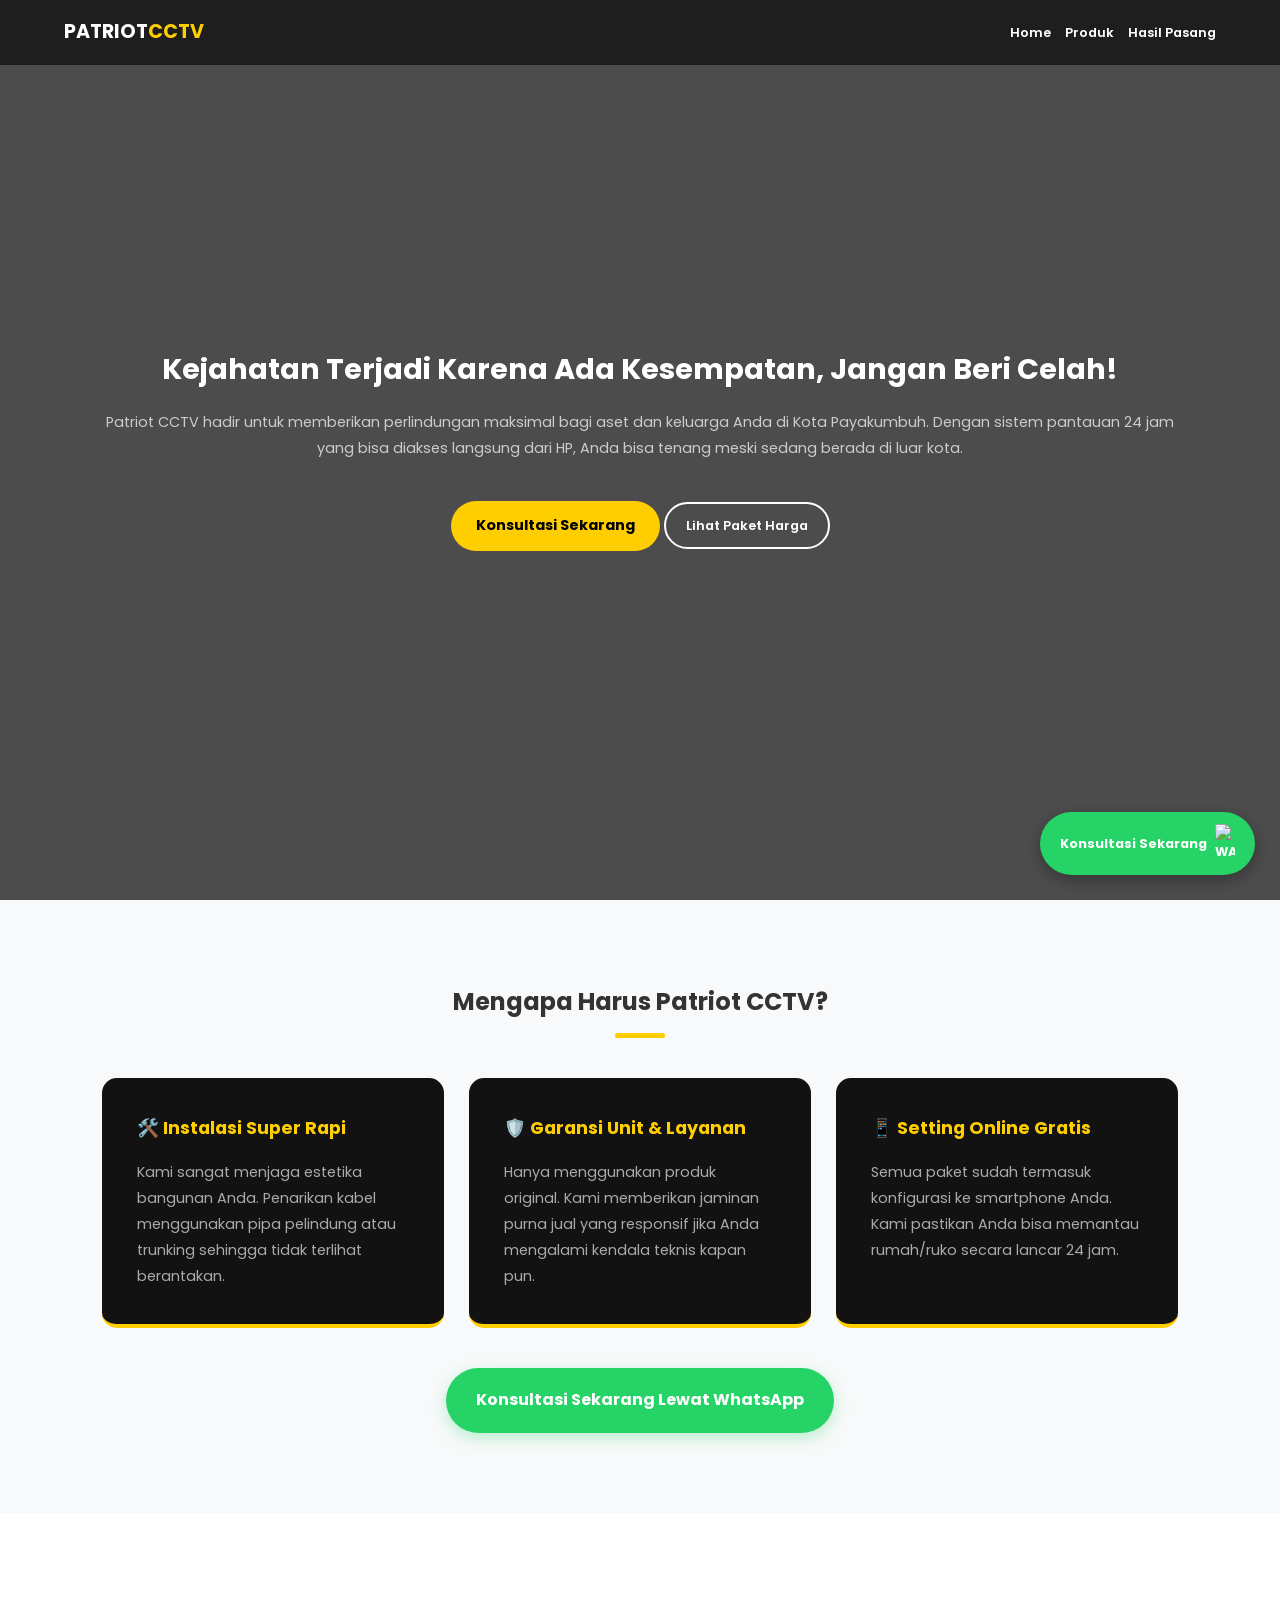
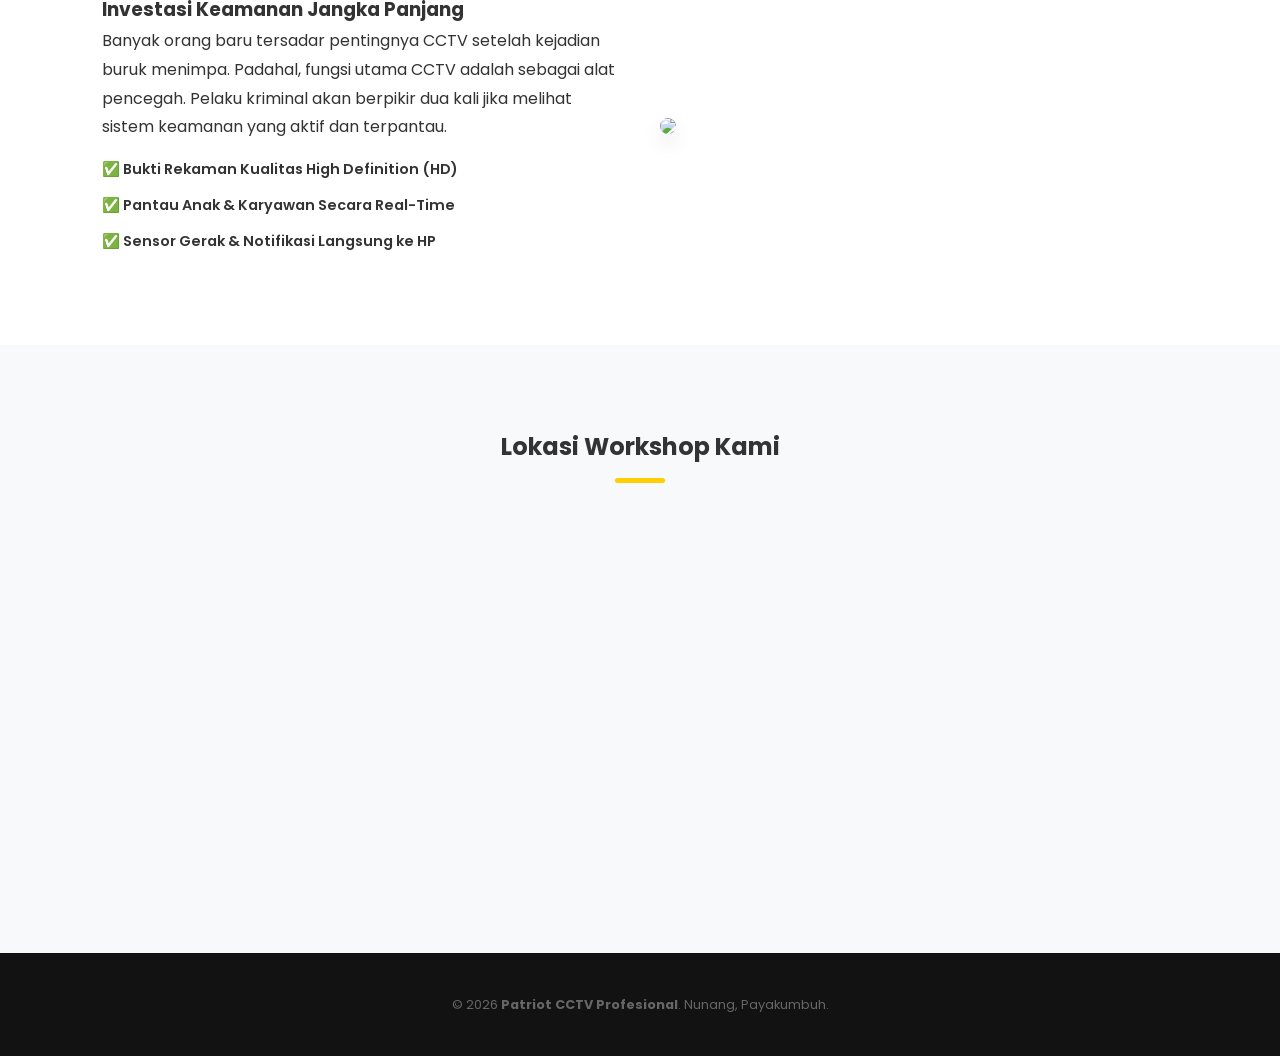
==== index.html @ b60a96b7 "Add files via upload" ====
<!DOCTYPE html>
<html lang="id">
<head>
    <meta charset="UTF-8">
    <meta name="viewport" content="width=device-width, initial-scale=1.0, maximum-scale=1.0, user-scalable=no">
    <title>Patriot CCTV | Ahli Keamanan Terpercaya Payakumbuh</title>
    <link href="https://fonts.googleapis.com/css2?family=Poppins:wght@300;400;600;700&display=swap" rel="stylesheet">
    <link rel="stylesheet" href="style.css">
</head>
<body>
    <header class="navbar" id="navbar">
        <div class="logo">PATRIOT<span>CCTV</span></div>
        <nav>
            <a href="index.html">Home</a>
            <a href="produk.html">Produk</a>
            <a href="hasil-pemasangan.html">Hasil Pasang</a>
        </nav>
    </header>

    <section class="hero" style="background: linear-gradient(rgba(0,0,0,0.7), rgba(0,0,0,0.7)), url('https://images.unsplash.com/photo-1557597774-9d273605dfa9?auto=format&fit=crop&w=1470&q=80');">
        <div class="hero-content">
            <h1 class="reveal">Kejahatan Terjadi Karena Ada Kesempatan, Jangan Beri Celah!</h1>
            <p class="reveal">Patriot CCTV hadir untuk memberikan perlindungan maksimal bagi aset dan keluarga Anda di Kota Payakumbuh. Dengan sistem pantauan 24 jam yang bisa diakses langsung dari HP, Anda bisa tenang meski sedang berada di luar kota.</p>
            <div class="hero-btns reveal">
                <a href="https://wa.me/6281267525093" class="btn-main">Konsultasi Sekarang</a>
                <a href="produk.html" class="btn-outline-white">Lihat Paket Harga</a>
            </div>
        </div>
    </section>

    <section class="container bg-light">
        <div class="section-title reveal">
            <h2>Mengapa Harus Patriot CCTV?</h2>
            <div class="line"></div>
        </div>
        <div class="grid">
            <div class="box-dark-feature reveal">
                <h3>🛠️ Instalasi Super Rapi</h3>
                <p>Kami sangat menjaga estetika bangunan Anda. Penarikan kabel menggunakan pipa pelindung atau trunking sehingga tidak terlihat berantakan.</p>
            </div>
            <div class="box-dark-feature reveal">
                <h3>🛡️ Garansi Unit & Layanan</h3>
                <p>Hanya menggunakan produk original. Kami memberikan jaminan purna jual yang responsif jika Anda mengalami kendala teknis kapan pun.</p>
            </div>
            <div class="box-dark-feature reveal">
                <h3>📱 Setting Online Gratis</h3>
                <p>Semua paket sudah termasuk konfigurasi ke smartphone Anda. Kami pastikan Anda bisa memantau rumah/ruko secara lancar 24 jam.</p>
            </div>
        </div>
        <div class="center-btn reveal">
            <a href="https://wa.me/6281267525093" class="btn-wa-large">Konsultasi Sekarang Lewat WhatsApp</a>
        </div>
    </section>

    <section class="container">
        <div class="edu-content">
            <div class="edu-text reveal">
                <h3>Investasi Keamanan Jangka Panjang</h3>
                <p>Banyak orang baru tersadar pentingnya CCTV setelah kejadian buruk menimpa. Padahal, fungsi utama CCTV adalah sebagai alat pencegah. Pelaku kriminal akan berpikir dua kali jika melihat sistem keamanan yang aktif dan terpantau.</p>
                <ul class="edu-list">
                    <li>✅ Bukti Rekaman Kualitas High Definition (HD)</li>
                    <li>✅ Pantau Anak & Karyawan Secara Real-Time</li>
                    <li>✅ Sensor Gerak & Notifikasi Langsung ke HP</li>
                </ul>
            </div>
            <div class="edu-img reveal">
                <img src="https://images.unsplash.com/photo-1590856029826-c7a73142bbf1?auto=format&fit=crop&w=800&q=80">
            </div>
        </div>
    </section>

    <section class="container bg-light">
        <div class="section-title reveal"><h2>Lokasi Workshop Kami</h2><div class="line"></div></div>
        <div class="map-wrapper reveal">
            <iframe src="https://www.google.com/maps/embed?pb=!1m18!1m12!1m3!1d15959.03450371607!2d100.6276707!3d-0.2227282!2m3!1f0!2f0!3f0!3m2!1i1024!2i768!4f13.1!3m3!1m2!1s0x2e2ab39f46957337%3A0x1991c3e33bb91f5e!2sNunang%2C%20Payakumbuh%20Barat%2C%20Kota%20Payakumbuh%2C%20Sumatera%20Barat!5e0!3m2!1sid!2sid!4v1711234567890!5m2!1sid!2sid" allowfullscreen="" loading="lazy"></iframe>
        </div>
    </section>

    <a href="https://wa.me/6281267525093" class="floating-wa">
        <span>Konsultasi Sekarang</span>
        <img src="https://upload.wikimedia.org/wikipedia/commons/6/6b/WhatsApp.svg" alt="WA">
    </a>

    <footer><p>© 2026 <strong>Patriot CCTV Profesional</strong>. Nunang, Payakumbuh.</p></footer>
    <script src="script.js"></script>
</body>
</html>
---- style.css ----
:root { --primary: #ffce00; --dark: #121212; --light: #f8f9fa; --success: #25d366; }
* { margin: 0; padding: 0; box-sizing: border-box; }

body { 
    font-family: 'Poppins', sans-serif; 
    line-height: 1.8; /* JARAK ANTAR BARIS LEGA */
    background: #fff; color: #333; overflow-x: hidden; 
}

/* NAVBAR */
.navbar { 
    display: flex; justify-content: space-between; align-items: center; 
    padding: 15px 5%; position: fixed; width: 100%; top: 0; z-index: 1000; 
    transition: 0.4s ease; background: rgba(0,0,0,0.6);
}
.navbar.scrolled { background: var(--dark); padding: 10px 5%; }
.logo { color: #fff; font-size: 1.2rem; font-weight: 700; }
.logo span { color: var(--primary); }
nav a { color: #fff; text-decoration: none; margin-left: 10px; font-weight: 600; font-size: 0.8rem; }

/* HERO */
.hero { 
    height: 100vh; background-size: cover !important; background-position: center !important; 
    display: flex; align-items: center; justify-content: center; text-align: center; color: #fff; padding: 0 8%; 
}
.hero h1 { font-size: 1.8rem; line-height: 1.4; margin-bottom: 20px; }
.hero p { font-size: 0.9rem; margin-bottom: 30px; color: #ccc; }

/* LAYOUT UMUM */
.container { padding: 80px 8%; }
.bg-light { background: var(--light); }
.section-title { text-align: center; margin-bottom: 40px; }
.line { width: 50px; height: 5px; background: var(--primary); margin: 10px auto; border-radius: 10px; }

/* GRID & FEATURES */
.grid { display: grid; grid-template-columns: repeat(auto-fit, minmax(280px, 1fr)); gap: 25px; }
.box-dark-feature { background: var(--dark); color: #fff; padding: 35px; border-radius: 15px; border-bottom: 4px solid var(--primary); }
.box-dark-feature h3 { color: var(--primary); margin-bottom: 15px; font-size: 1.1rem; }
.box-dark-feature p { font-size: 0.9rem; color: #aaa; }

.edu-content { display: flex; align-items: center; gap: 40px; flex-wrap: wrap; }
.edu-text, .edu-img { flex: 1; min-width: 300px; }
.edu-img img { width: 100%; border-radius: 15px; box-shadow: 0 10px 20px rgba(0,0,0,0.1); }
.edu-list { list-style: none; margin-top: 15px; }
.edu-list li { margin-bottom: 10px; font-weight: 600; font-size: 0.9rem; }

/* PRODUCTS */
.product-card { background: #fff; border-radius: 15px; border: 1px solid #eee; overflow: hidden; text-align: center; box-shadow: 0 5px 15px rgba(0,0,0,0.05); }
.card-header { background: #eee; padding: 12px; font-weight: 700; font-size: 0.8rem; }
.best-seller { background: var(--primary); color: #000; }
.product-info { padding: 25px; }
.spec-list { list-style: none; text-align: left; margin: 15px 0; font-size: 0.9rem; }
.spec-list li { padding: 5px 0; border-bottom: 1px solid #f9f9f9; }

/* BUTTONS */
.btn-main { background: var(--primary); color: #000; padding: 12px 25px; border-radius: 50px; text-decoration: none; font-weight: 700; font-size: 0.9rem; display: inline-block; }
.btn-outline-white { border: 2px solid #fff; color: #fff; padding: 10px 20px; border-radius: 50px; text-decoration: none; font-weight: 600; display: inline-block; margin-top: 10px; font-size: 0.8rem; }
.btn-wa { background: var(--success); color: #fff; text-decoration: none; padding: 12px; display: block; border-radius: 10px; font-weight: 700; margin-top: 10px; }
.btn-wa-large { background: var(--success); color: #fff; text-decoration: none; padding: 18px 30px; border-radius: 50px; font-weight: 700; display: inline-block; box-shadow: 0 5px 15px rgba(37,211,102,0.3); }
.center-btn { text-align: center; margin-top: 40px; }

/* FLOATING WA */
.floating-wa { position: fixed; bottom: 25px; right: 25px; background: var(--success); color: #fff; padding: 12px 20px; border-radius: 50px; display: flex; align-items: center; text-decoration: none; z-index: 2000; font-weight: 700; font-size: 0.8rem; box-shadow: 0 5px 15px rgba(0,0,0,0.3); }
.floating-wa img { width: 20px; margin-left: 8px; }

.gallery-grid { display: grid; grid-template-columns: repeat(auto-fit, minmax(280px, 1fr)); gap: 15px; }
.gallery-item { position: relative; height: 250px; border-radius: 15px; overflow: hidden; }
.gallery-item img { width: 100%; height: 100%; object-fit: cover; }
.gallery-overlay { position: absolute; bottom: 0; background: rgba(0,0,0,0.7); color: #fff; width: 100%; padding: 15px; text-align: center; }

.map-wrapper { height: 350px; border-radius: 15px; overflow: hidden; }
.map-wrapper iframe { width: 100%; height: 100%; border: none; }
footer { background: var(--dark); color: #666; padding: 40px; text-align: center; font-size: 0.8rem; }

.reveal { opacity: 0; transform: translateY(30px); transition: 1s ease; }
.reveal.active { opacity: 1; transform: translateY(0); }

@media (max-width: 768px) {
    .container { padding: 60px 5%; }
    .hero h1 { font-size: 1.6rem; }
    .btn-outline-white { display: block; margin: 15px 0 0 0; }
}
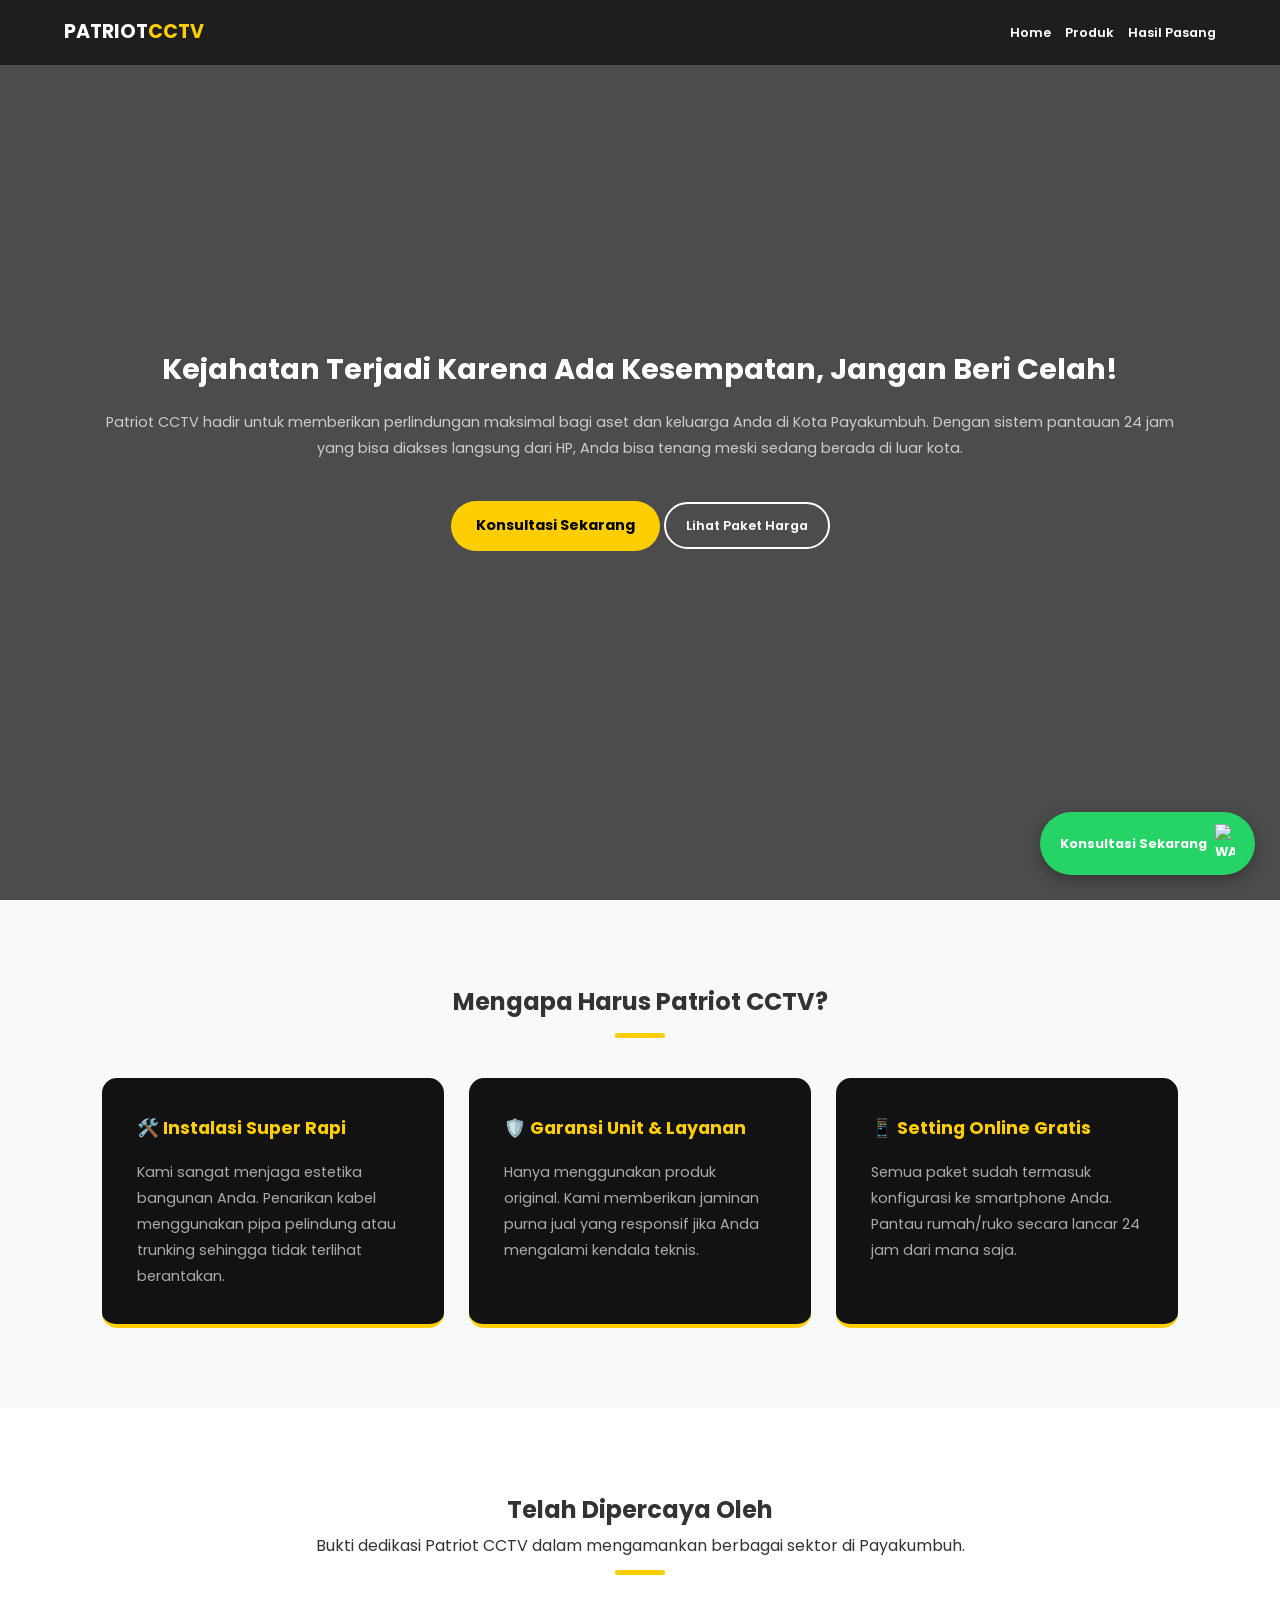
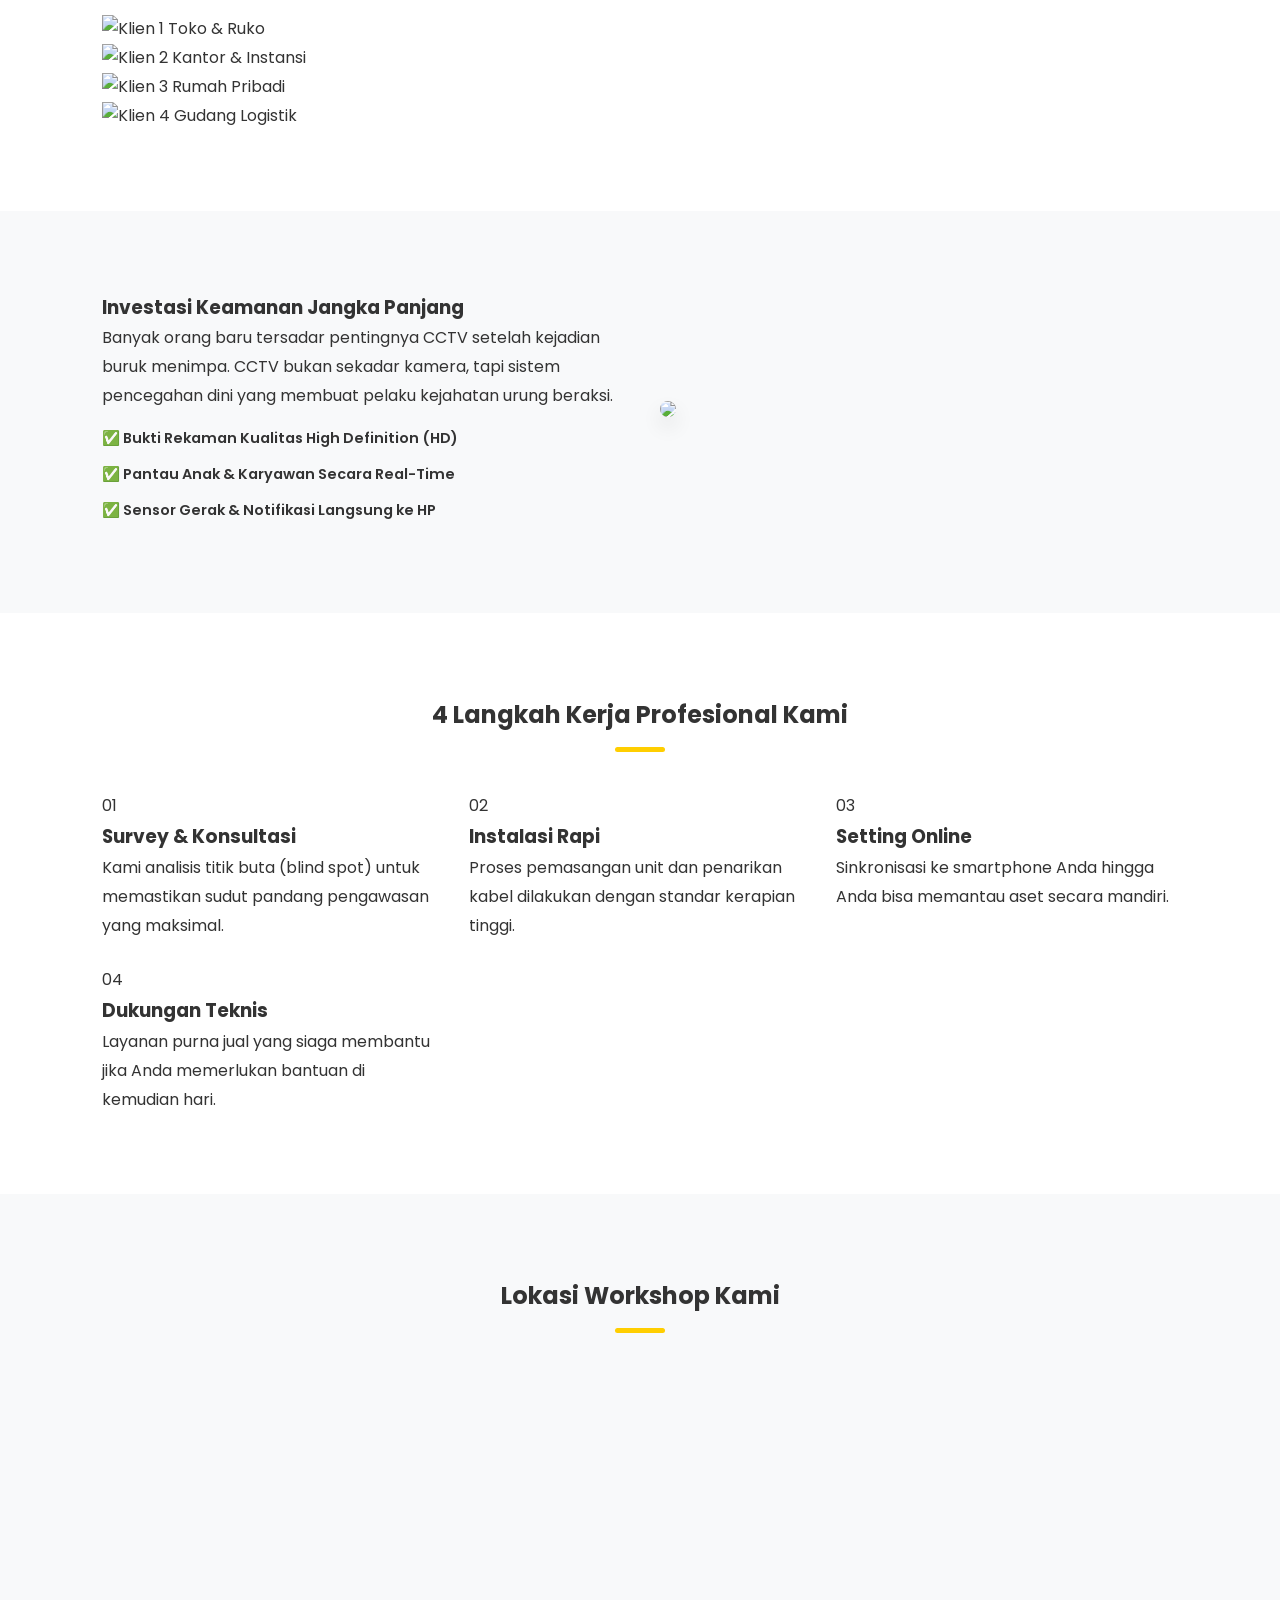
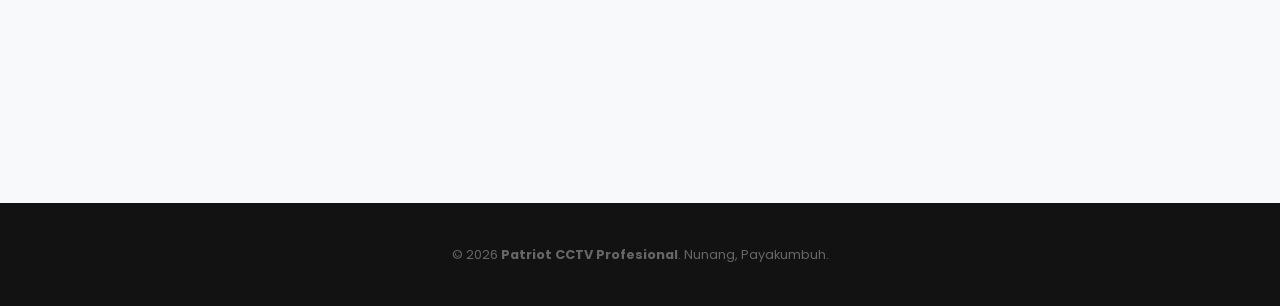
==== commit 34510424: "Update index.html" ====
--- a/index.html
+++ b/index.html
@@ -40,23 +40,46 @@
             </div>
             <div class="box-dark-feature reveal">
                 <h3>🛡️ Garansi Unit & Layanan</h3>
-                <p>Hanya menggunakan produk original. Kami memberikan jaminan purna jual yang responsif jika Anda mengalami kendala teknis kapan pun.</p>
+                <p>Hanya menggunakan produk original. Kami memberikan jaminan purna jual yang responsif jika Anda mengalami kendala teknis.</p>
             </div>
             <div class="box-dark-feature reveal">
                 <h3>📱 Setting Online Gratis</h3>
-                <p>Semua paket sudah termasuk konfigurasi ke smartphone Anda. Kami pastikan Anda bisa memantau rumah/ruko secara lancar 24 jam.</p>
+                <p>Semua paket sudah termasuk konfigurasi ke smartphone Anda. Pantau rumah/ruko secara lancar 24 jam dari mana saja.</p>
             </div>
-        </div>
-        <div class="center-btn reveal">
-            <a href="https://wa.me/6281267525093" class="btn-wa-large">Konsultasi Sekarang Lewat WhatsApp</a>
         </div>
     </section>
 
     <section class="container">
+        <div class="section-title reveal">
+            <h2>Telah Dipercaya Oleh</h2>
+            <p>Bukti dedikasi Patriot CCTV dalam mengamankan berbagai sektor di Payakumbuh.</p>
+            <div class="line"></div>
+        </div>
+        <div class="logo-grid reveal">
+            <div class="logo-item">
+                <img src="https://via.placeholder.com/150x80?text=TOKO" alt="Klien 1">
+                <span>Toko & Ruko</span>
+            </div>
+            <div class="logo-item">
+                <img src="https://via.placeholder.com/150x80?text=KANTOR" alt="Klien 2">
+                <span>Kantor & Instansi</span>
+            </div>
+            <div class="logo-item">
+                <img src="https://via.placeholder.com/150x80?text=RUMAH" alt="Klien 3">
+                <span>Rumah Pribadi</span>
+            </div>
+            <div class="logo-item">
+                <img src="https://via.placeholder.com/150x80?text=GUDANG" alt="Klien 4">
+                <span>Gudang Logistik</span>
+            </div>
+        </div>
+    </section>
+
+    <section class="container bg-light">
         <div class="edu-content">
             <div class="edu-text reveal">
                 <h3>Investasi Keamanan Jangka Panjang</h3>
-                <p>Banyak orang baru tersadar pentingnya CCTV setelah kejadian buruk menimpa. Padahal, fungsi utama CCTV adalah sebagai alat pencegah. Pelaku kriminal akan berpikir dua kali jika melihat sistem keamanan yang aktif dan terpantau.</p>
+                <p>Banyak orang baru tersadar pentingnya CCTV setelah kejadian buruk menimpa. CCTV bukan sekadar kamera, tapi sistem pencegahan dini yang membuat pelaku kejahatan urung beraksi.</p>
                 <ul class="edu-list">
                     <li>✅ Bukti Rekaman Kualitas High Definition (HD)</li>
                     <li>✅ Pantau Anak & Karyawan Secara Real-Time</li>
@@ -65,6 +88,35 @@
             </div>
             <div class="edu-img reveal">
                 <img src="https://images.unsplash.com/photo-1590856029826-c7a73142bbf1?auto=format&fit=crop&w=800&q=80">
+            </div>
+        </div>
+    </section>
+
+    <section class="container">
+        <div class="section-title reveal">
+            <h2>4 Langkah Kerja Profesional Kami</h2>
+            <div class="line"></div>
+        </div>
+        <div class="grid">
+            <div class="step-card reveal">
+                <div class="step-num">01</div>
+                <h3>Survey & Konsultasi</h3>
+                <p>Kami analisis titik buta (blind spot) untuk memastikan sudut pandang pengawasan yang maksimal.</p>
+            </div>
+            <div class="step-card reveal">
+                <div class="step-num">02</div>
+                <h3>Instalasi Rapi</h3>
+                <p>Proses pemasangan unit dan penarikan kabel dilakukan dengan standar kerapian tinggi.</p>
+            </div>
+            <div class="step-card reveal">
+                <div class="step-num">03</div>
+                <h3>Setting Online</h3>
+                <p>Sinkronisasi ke smartphone Anda hingga Anda bisa memantau aset secara mandiri.</p>
+            </div>
+            <div class="step-card reveal">
+                <div class="step-num">04</div>
+                <h3>Dukungan Teknis</h3>
+                <p>Layanan purna jual yang siaga membantu jika Anda memerlukan bantuan di kemudian hari.</p>
             </div>
         </div>
     </section>
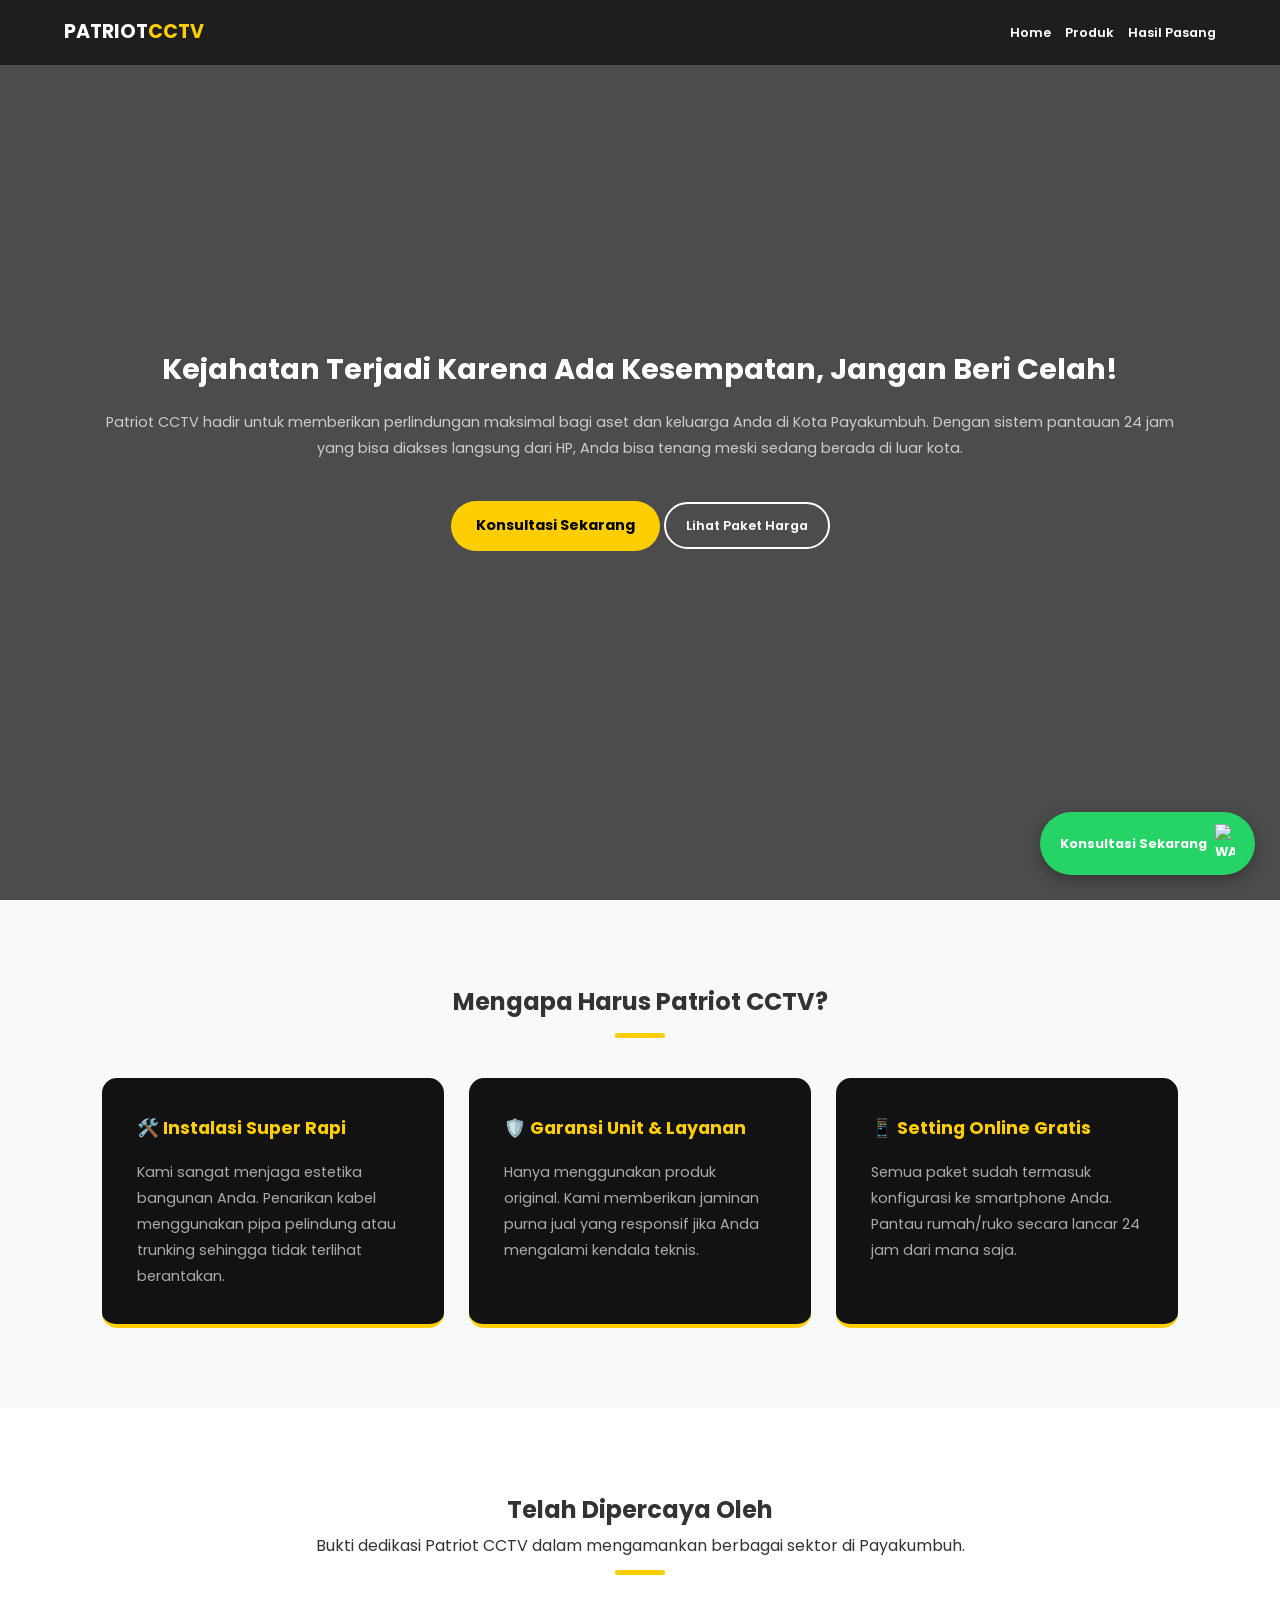
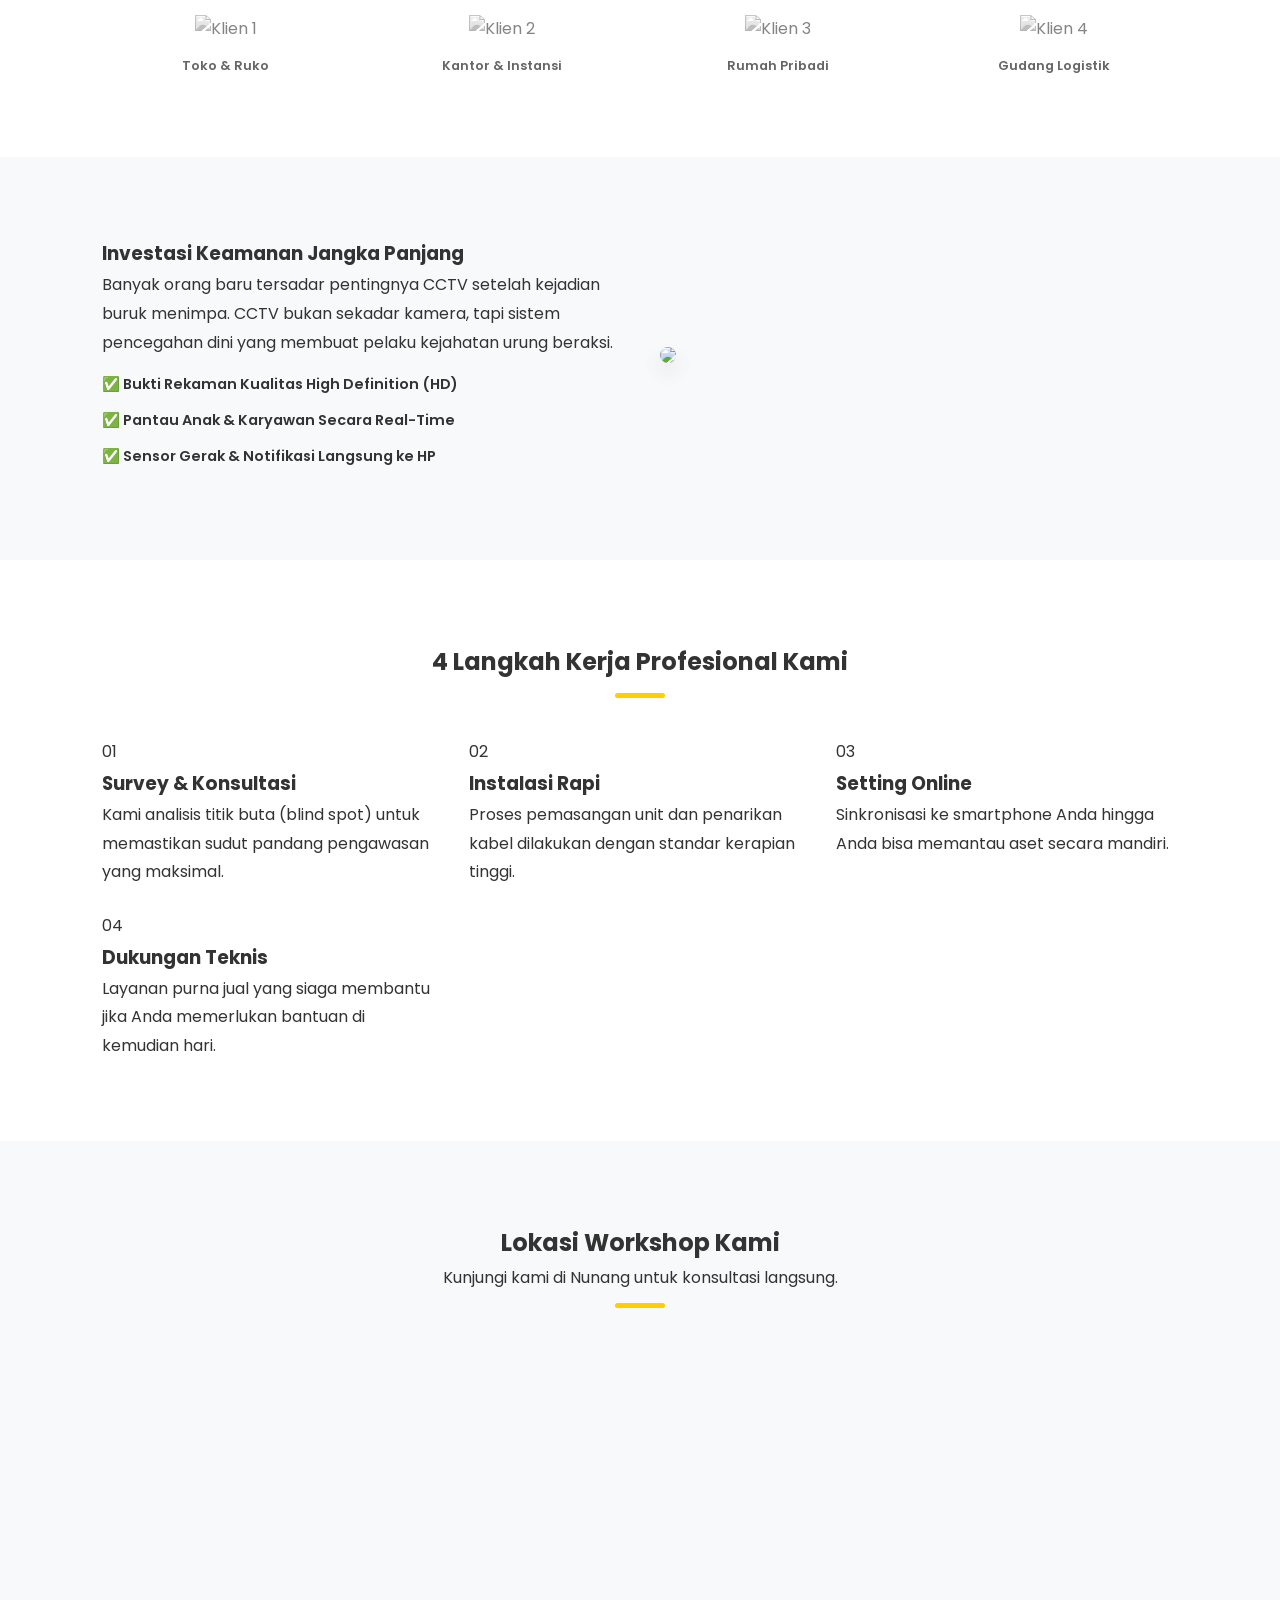
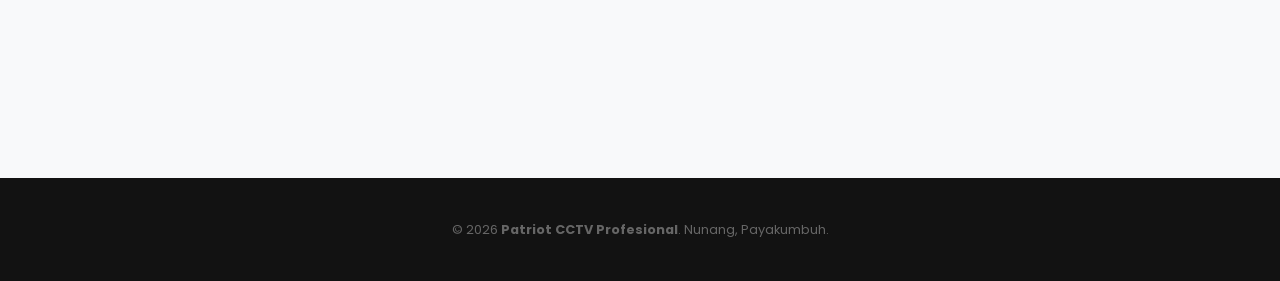
==== commit 84d748a2: "Update index.html" ====
--- a/index.html
+++ b/index.html
@@ -121,12 +121,21 @@
         </div>
     </section>
 
-    <section class="container bg-light">
-        <div class="section-title reveal"><h2>Lokasi Workshop Kami</h2><div class="line"></div></div>
+        <section class="container bg-light">
+        <div class="section-title reveal">
+            <h2>Lokasi Workshop Kami</h2>
+            <p>Kunjungi kami di Nunang untuk konsultasi langsung.</p>
+            <div class="line"></div>
+        </div>
         <div class="map-wrapper reveal">
-            <iframe src="https://www.google.com/maps/embed?pb=!1m18!1m12!1m3!1d15959.03450371607!2d100.6276707!3d-0.2227282!2m3!1f0!2f0!3f0!3m2!1i1024!2i768!4f13.1!3m3!1m2!1s0x2e2ab39f46957337%3A0x1991c3e33bb91f5e!2sNunang%2C%20Payakumbuh%20Barat%2C%20Kota%20Payakumbuh%2C%20Sumatera%20Barat!5e0!3m2!1sid!2sid!4v1711234567890!5m2!1sid!2sid" allowfullscreen="" loading="lazy"></iframe>
+            <iframe 
+                src="https://www.google.com/maps/embed?pb=!1m18!1m12!1m3!1d3989.7713098319693!2d100.63366437435308!3d-0.2270340354160494!2m3!1f0!2f0!3f0!3m2!1i1024!2i768!4f13.1!3m3!1m2!1s0x2e2ab57e46953777%3A0x1991c1e33bb91f5e!2sPatriot%20CCTV%20Profesional%20Payakumbuh!5e0!3m2!1sid!2sid!4v1716700000000!5m2!1sid!2sid" 
+                allowfullscreen="" 
+                loading="lazy">
+            </iframe>
         </div>
     </section>
+
 
     <a href="https://wa.me/6281267525093" class="floating-wa">
         <span>Konsultasi Sekarang</span>
--- a/style.css
+++ b/style.css
@@ -80,3 +80,27 @@
     .hero h1 { font-size: 1.6rem; }
     .btn-outline-white { display: block; margin: 15px 0 0 0; }
 }
+/* Styling Logo Klien */
+.logo-grid {
+    display: grid;
+    grid-template-columns: repeat(auto-fit, minmax(130px, 1fr));
+    gap: 30px;
+    margin-top: 40px;
+    align-items: center;
+    justify-items: center;
+}
+.logo-item { text-align: center; }
+.logo-item img {
+    max-width: 110px;
+    height: auto;
+    filter: grayscale(100%);
+    opacity: 0.6;
+    transition: 0.3s;
+    margin-bottom: 10px;
+}
+.logo-item:hover img { filter: grayscale(0%); opacity: 1; }
+.logo-item span { display: block; font-size: 0.8rem; font-weight: 600; color: #666; }
+
+@media (max-width: 768px) {
+    .logo-grid { grid-template-columns: repeat(2, 1fr); gap: 20px; }
+}
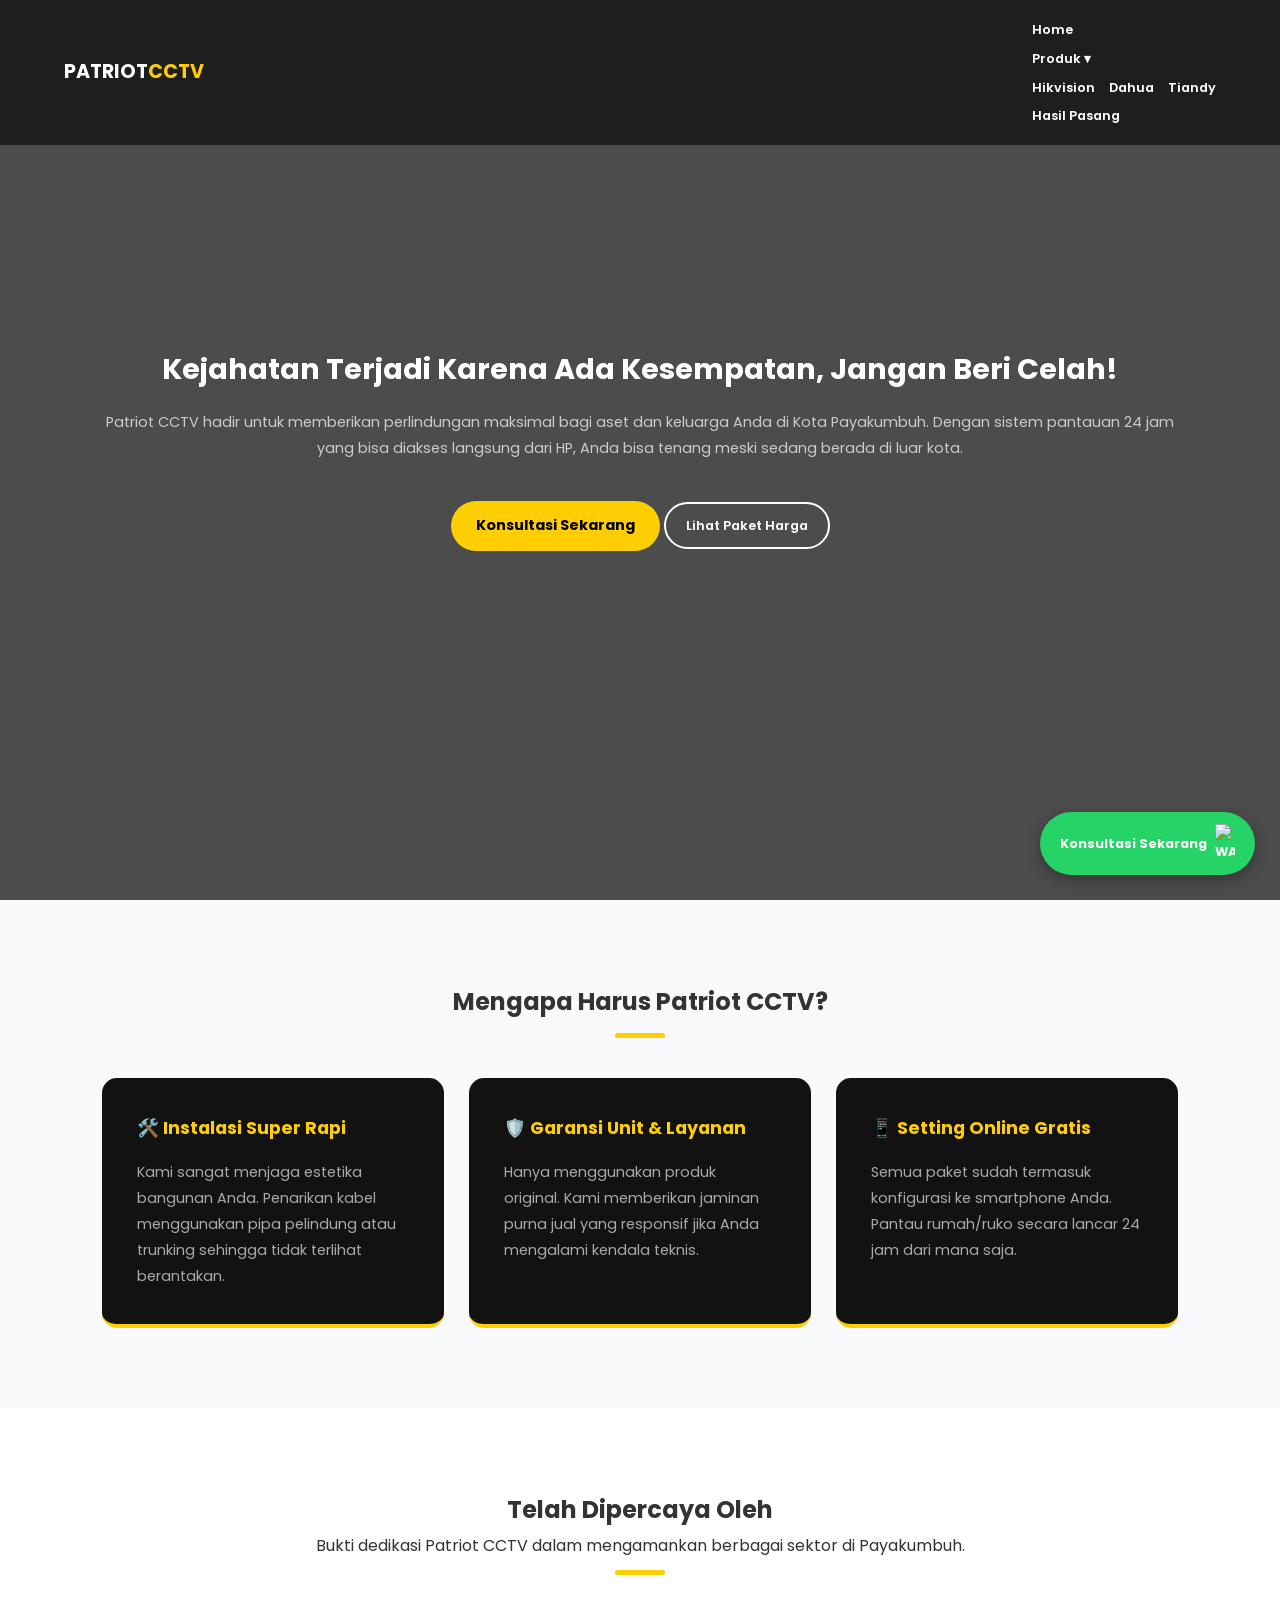
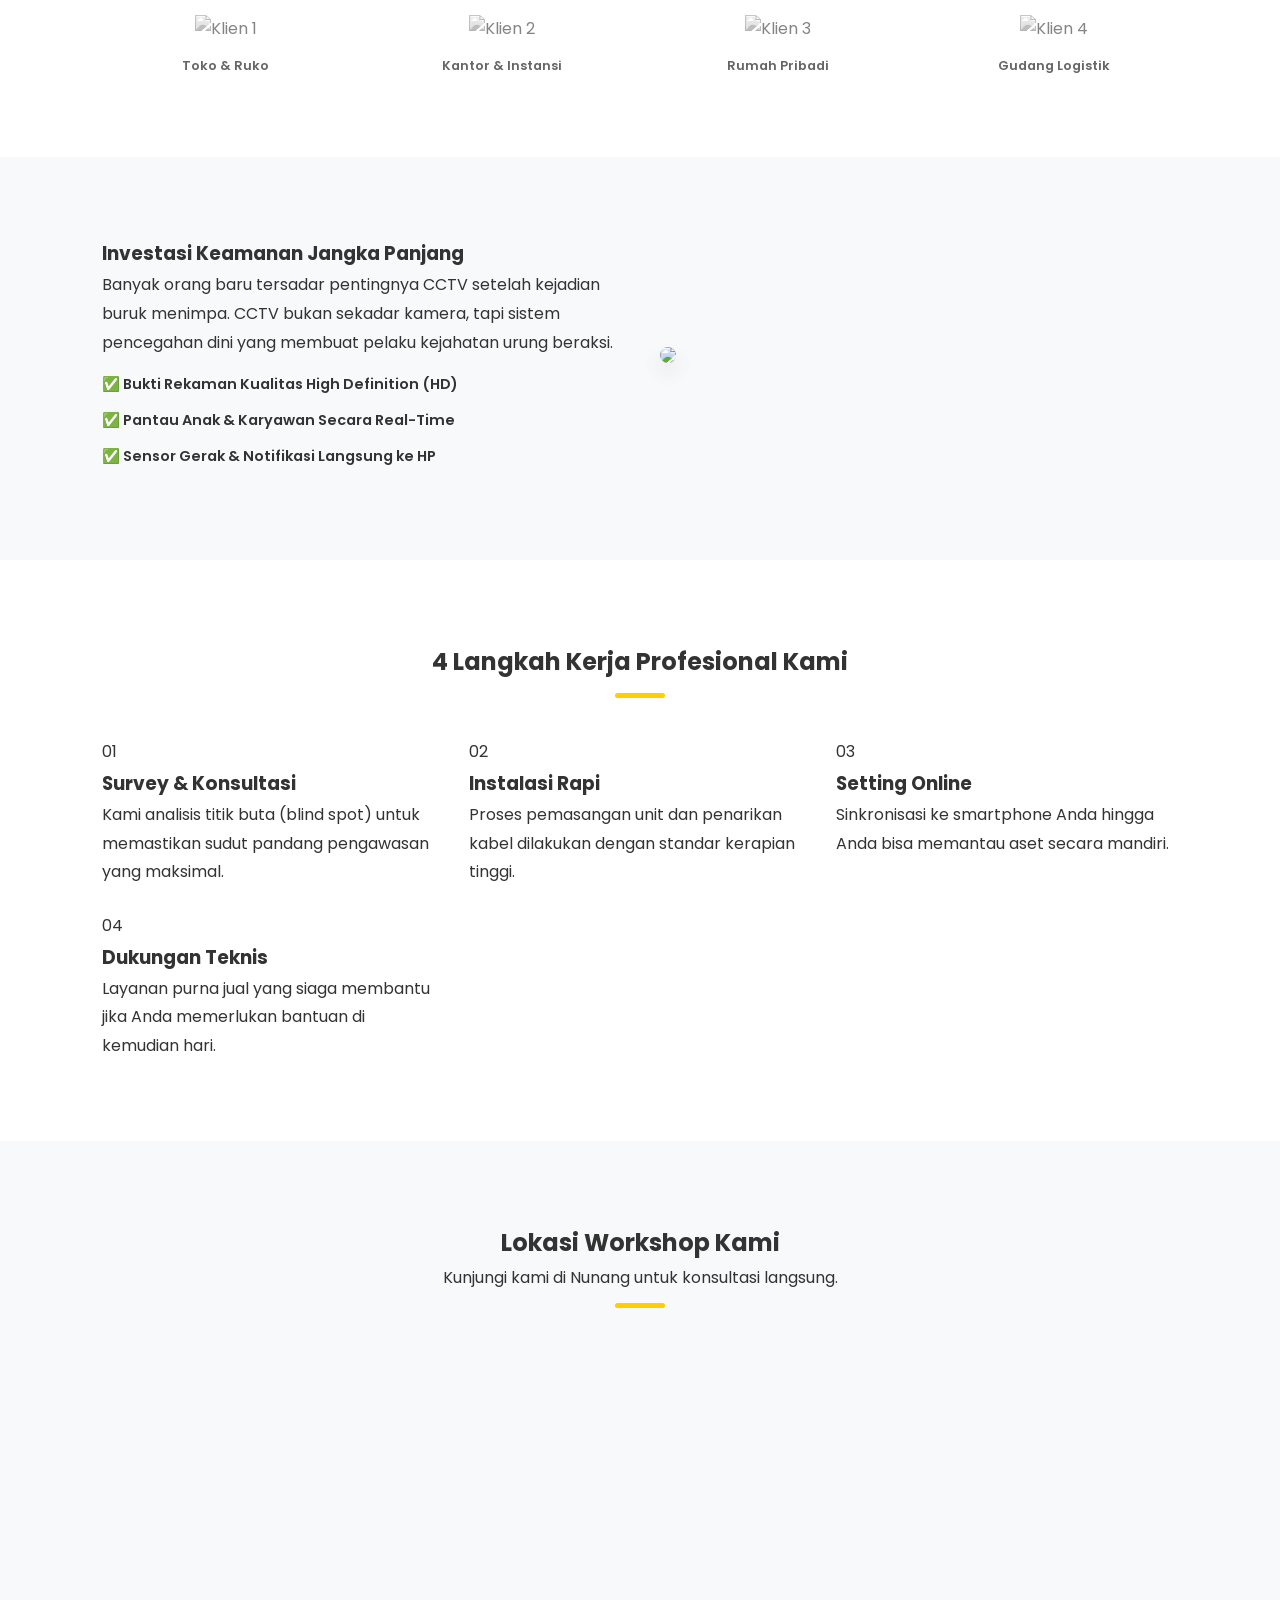
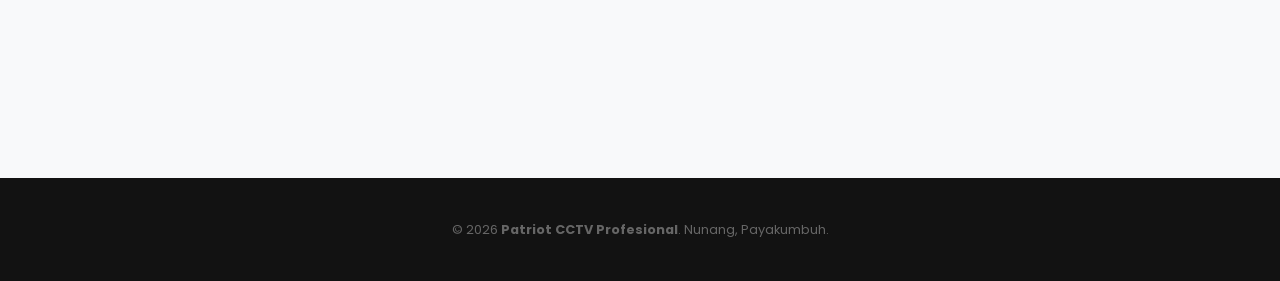
==== commit 83cb323e: "Update index.html" ====
--- a/index.html
+++ b/index.html
@@ -11,10 +11,18 @@
     <header class="navbar" id="navbar">
         <div class="logo">PATRIOT<span>CCTV</span></div>
         <nav>
-            <a href="index.html">Home</a>
-            <a href="produk.html">Produk</a>
-            <a href="hasil-pemasangan.html">Hasil Pasang</a>
-        </nav>
+    <a href="index.html">Home</a>
+    <div class="dropdown">
+        <a href="produk.html">Produk ▾</a>
+        <div class="dropdown-content">
+            <a href="produk-hikvision.html">Hikvision</a>
+            <a href="produk-dahua.html">Dahua</a>
+            <a href="produk-tiandy.html">Tiandy</a>
+        </div>
+    </div>
+    <a href="hasil-pemasangan.html">Hasil Pasang</a>
+</nav>
+
     </header>
 
     <section class="hero" style="background: linear-gradient(rgba(0,0,0,0.7), rgba(0,0,0,0.7)), url('https://images.unsplash.com/photo-1557597774-9d273605dfa9?auto=format&fit=crop&w=1470&q=80');">
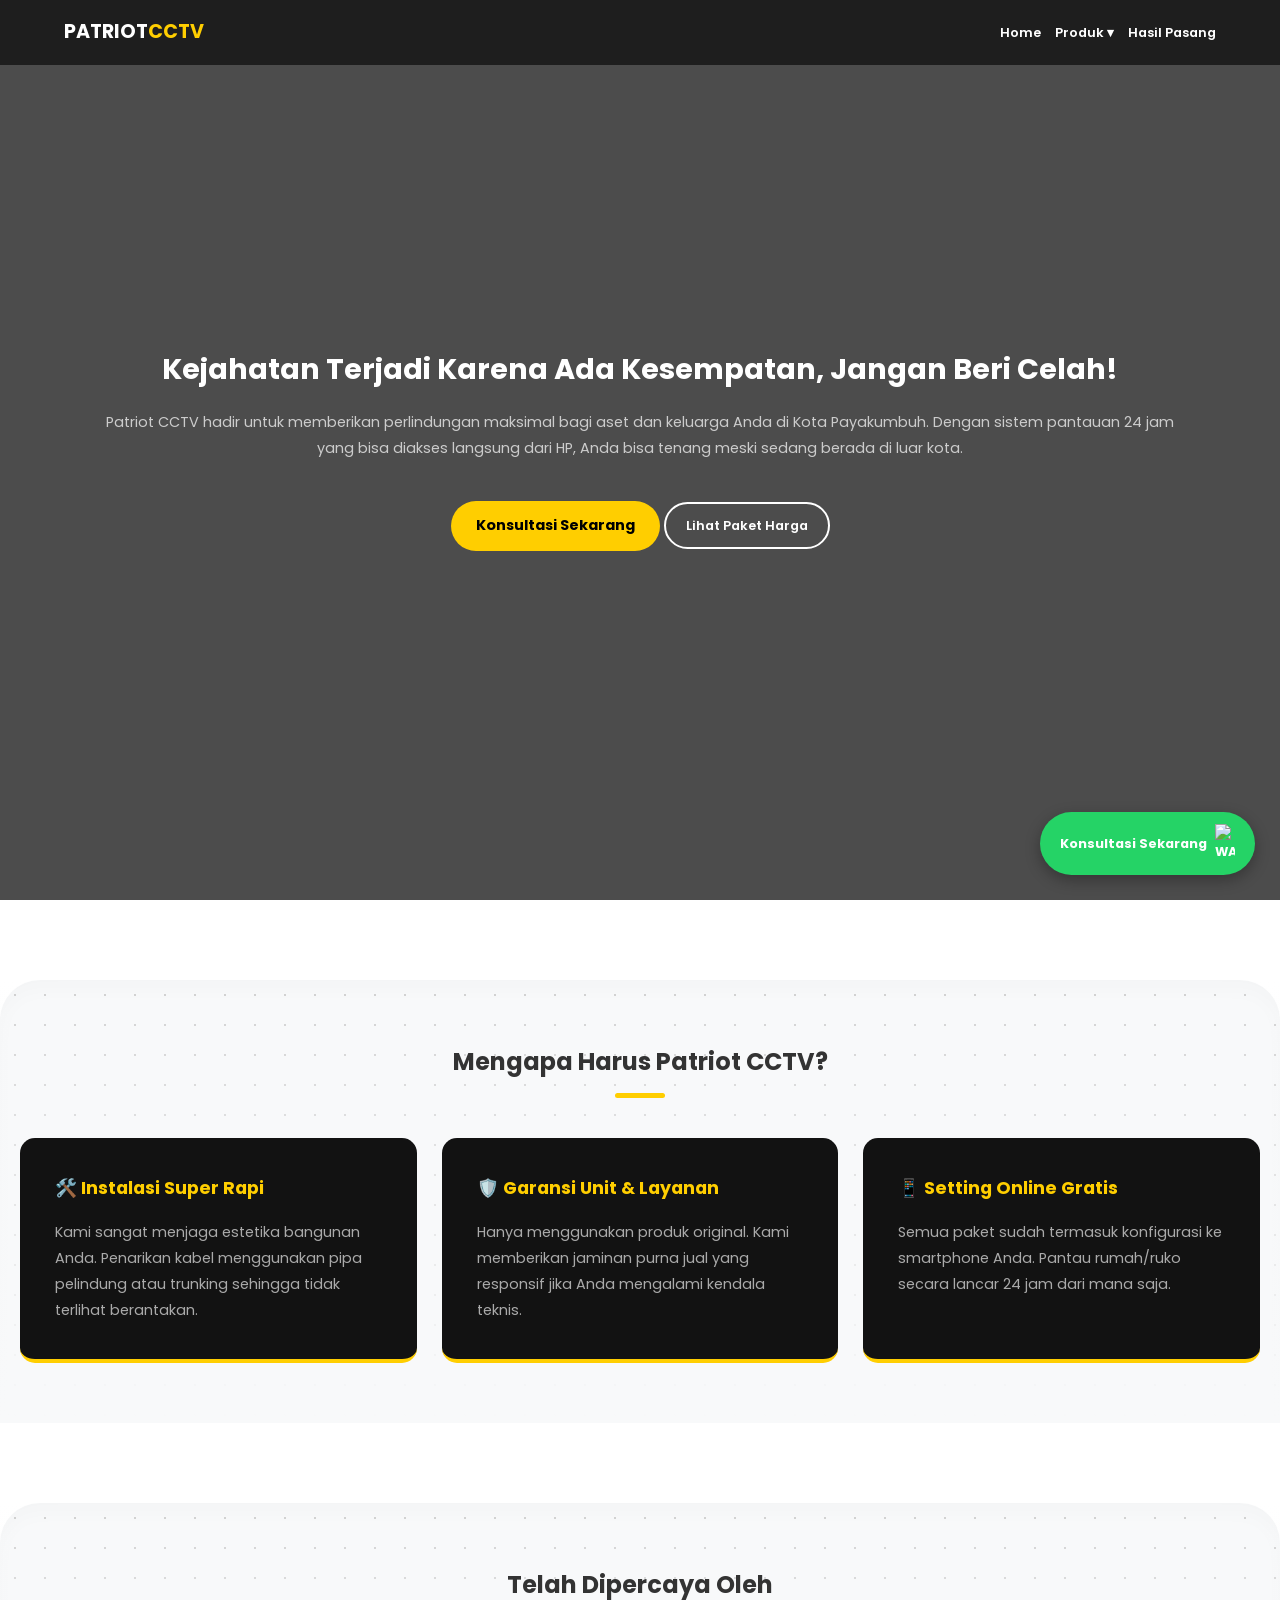
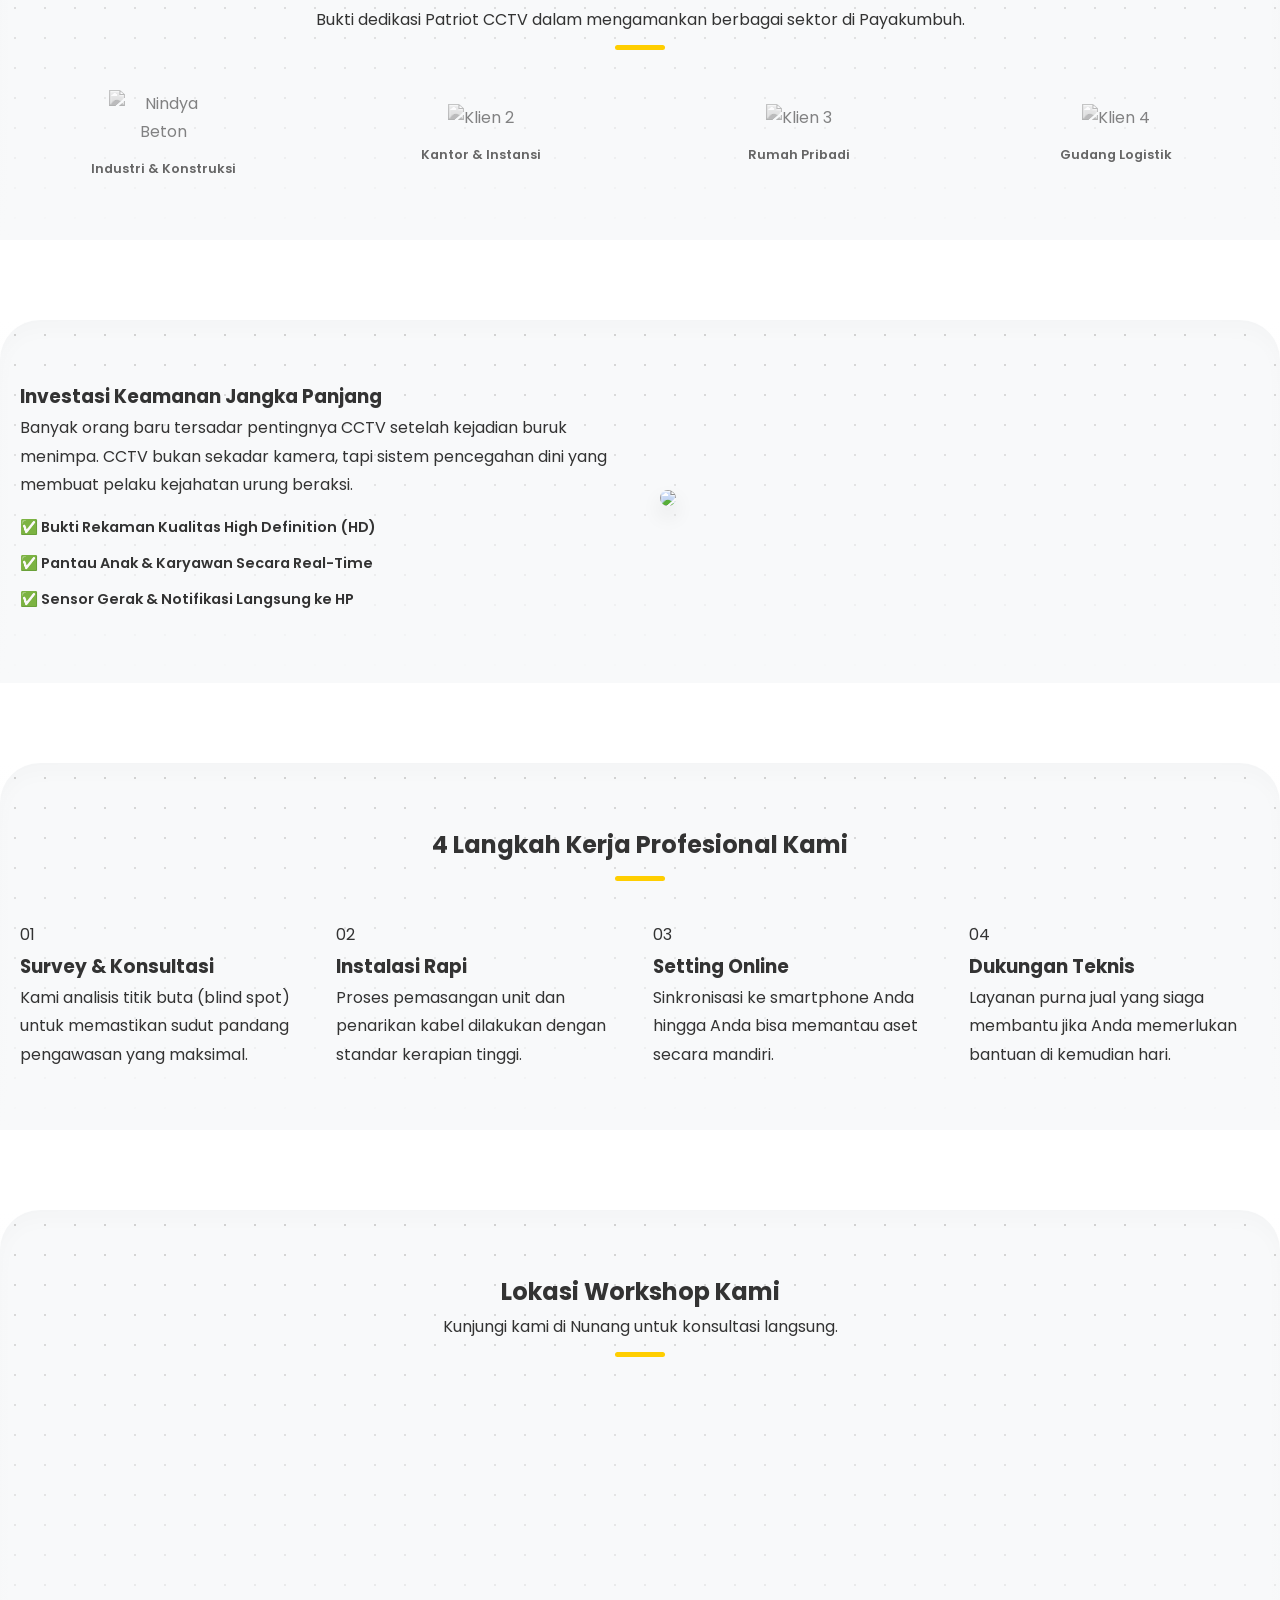
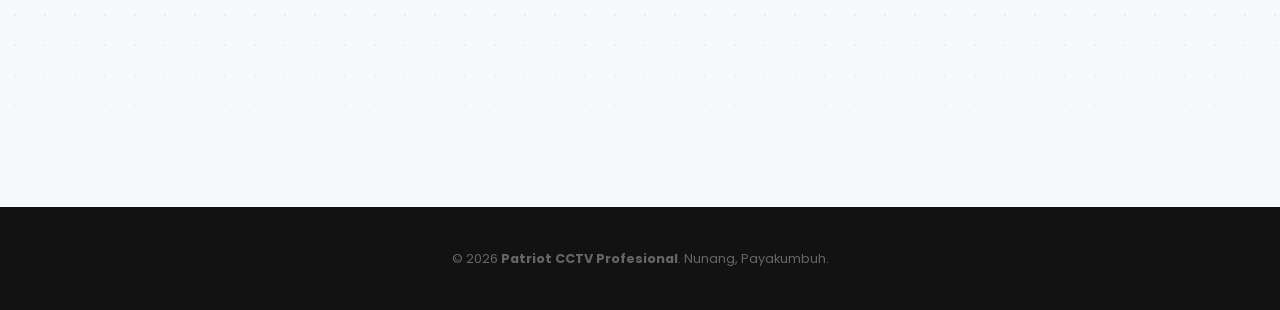
==== commit 85505250: "Update index.html" ====
--- a/index.html
+++ b/index.html
@@ -65,8 +65,8 @@
         </div>
         <div class="logo-grid reveal">
             <div class="logo-item">
-                <img src="https://via.placeholder.com/150x80?text=TOKO" alt="Klien 1">
-                <span>Toko & Ruko</span>
+                <img src="https://images.glints.com/unsafe/glints-dashboard.oss-ap-southeast-1.aliyuncs.com/company-logo/e8fbb1c2800fe7f1fb8b5749c7c9bfa5.png" alt="Nindya Beton">
+                <span>Industri & Konstruksi</span>
             </div>
             <div class="logo-item">
                 <img src="https://via.placeholder.com/150x80?text=KANTOR" alt="Klien 2">
--- a/style.css
+++ b/style.css
@@ -104,3 +104,48 @@
 @media (max-width: 768px) {
     .logo-grid { grid-template-columns: repeat(2, 1fr); gap: 20px; }
 }
+.dropdown{display:inline-block;position:relative}.dropdown-content{display:none;position:absolute;background-color:#121212;min-width:150px;box-shadow:0 8px 16px rgba(0,0,0,.5);z-index:1001;border-radius:8px;border:1px solid #333;padding:10px 0}.dropdown-content a{color:#fff!important;padding:10px 20px;display:block;margin:0!important;font-size:.8rem;border-bottom:1px solid #222}.dropdown-content a:hover{background-color:var(--primary);color:#000!important}.dropdown:hover .dropdown-content{display:block}.brand-card{text-decoration:none;color:inherit;background:#fff;border-radius:20px;overflow:hidden;box-shadow:0 10px 30px rgba(0,0,0,.05);border:1px solid #eee;transition:.4s;display:block}.brand-card:hover{transform:translateY(-10px);box-shadow:0 15px 40px rgba(0,0,0,.1)}.brand-img{width:100%;height:200px;overflow:hidden}.brand-img img{width:100%;height:100%;object-fit:cover;transition:.5s}.brand-info{padding:25px}.brand-info h3{font-size:1.4rem;margin-bottom:10px;font-weight:700}.btn-sm{color:var(--primary);font-weight:700;font-size:.9rem}.spec-list{list-style:none;padding:0;margin:25px 0;text-align:left}.spec-list li{padding:10px 0;border-bottom:1px solid #f1f1f1;font-size:.9rem;color:#555;line-height:1.5}.product-info .btn-wa{background-color:var(--success);color:#fff;text-decoration:none;padding:15px;display:block;border-radius:12px;font-weight:700;margin-top:20px;text-align:center}@media (max-width:768px){.dropdown-content{position:static;background-color:#1a1a1a;box-shadow:none;border:none;padding-left:20px}.grid{gap:25px;padding:0 10px}}
+/* Background Seksi Produk biar lebih mewah */
+section.container {
+    background: #f4f7f6; /* Warna abu-abu kebiruan sangat soft */
+    border-radius: 50px 50px 0 0; /* Sudut atas melengkung biar estetik */
+    margin-top: 80px;
+    padding: 60px 20px;
+    box-shadow: inset 0 10px 20px rgba(0,0,0,0.02); /* Efek kedalaman halus */
+}
+
+/* Bikin kartu mereknya makin menonjol */
+.brand-card {
+    background: #ffffff;
+    border: none;
+    box-shadow: 0 10px 30px rgba(0,0,0,0.08);
+}
+/* Background dengan Corak Digital Dots */
+section.container {
+    background-color: #f8f9fa;
+    /* Ini kode untuk corak titik-titik digital */
+    background-image: radial-gradient(#d1d1d1 1px, transparent 1px);
+    background-size: 30px 30px; /* Jarak antar corak */
+    
+    border-radius: 40px 40px 0 0;
+    margin-top: 80px;
+    padding: 60px 20px;
+    position: relative;
+}
+
+/* Efek gradasi halus di atas corak biar makin pro */
+section.container::before {
+    content: "";
+    position: absolute;
+    top: 0; left: 0; right: 0; bottom: 0;
+    background: linear-gradient(to bottom, rgba(248,249,250,0) 0%, rgba(248,249,250,1) 100%);
+    pointer-events: none;
+}
+
+/* Bikin kartu merek makin stand out di atas corak */
+.brand-card {
+    background: #ffffff;
+    border: 1px solid rgba(0,0,0,0.05);
+    box-shadow: 0 15px 35px rgba(0,0,0,0.1) !important;
+    z-index: 1; /* Biar di atas corak */
+}
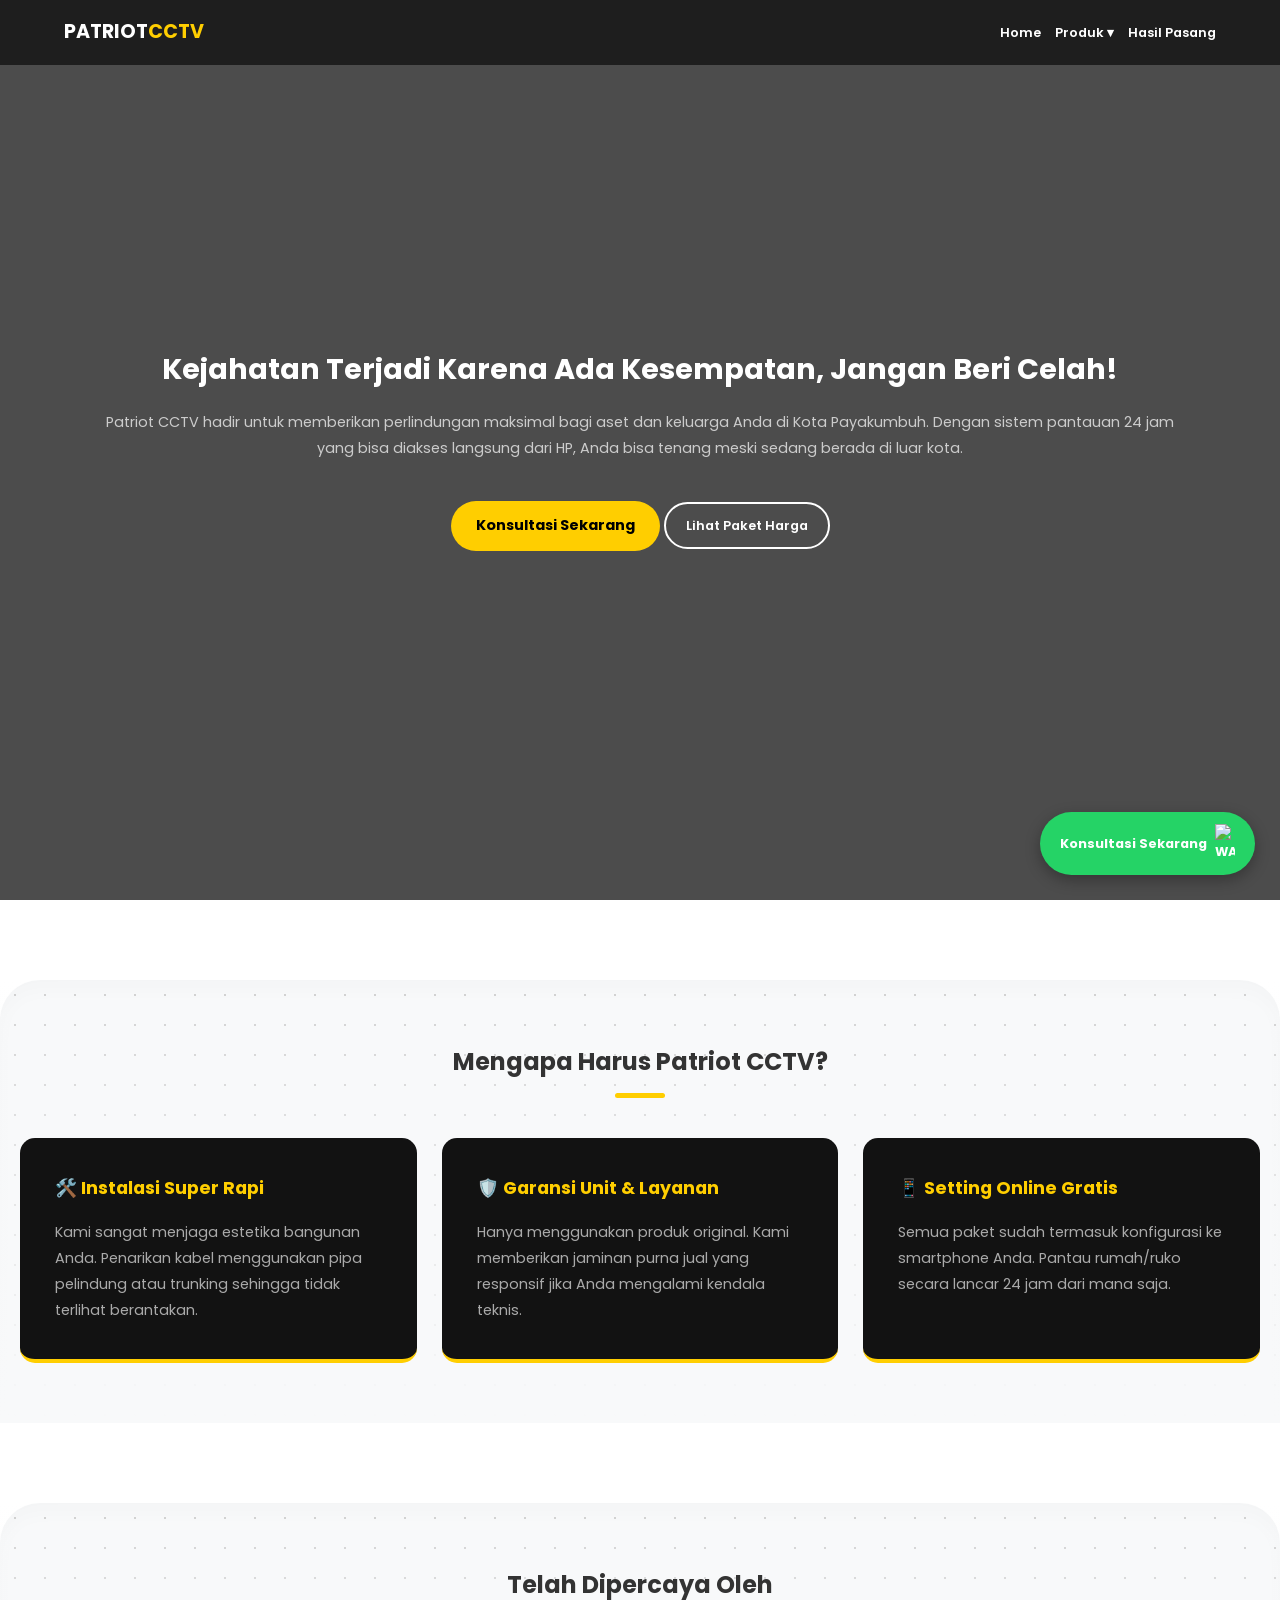
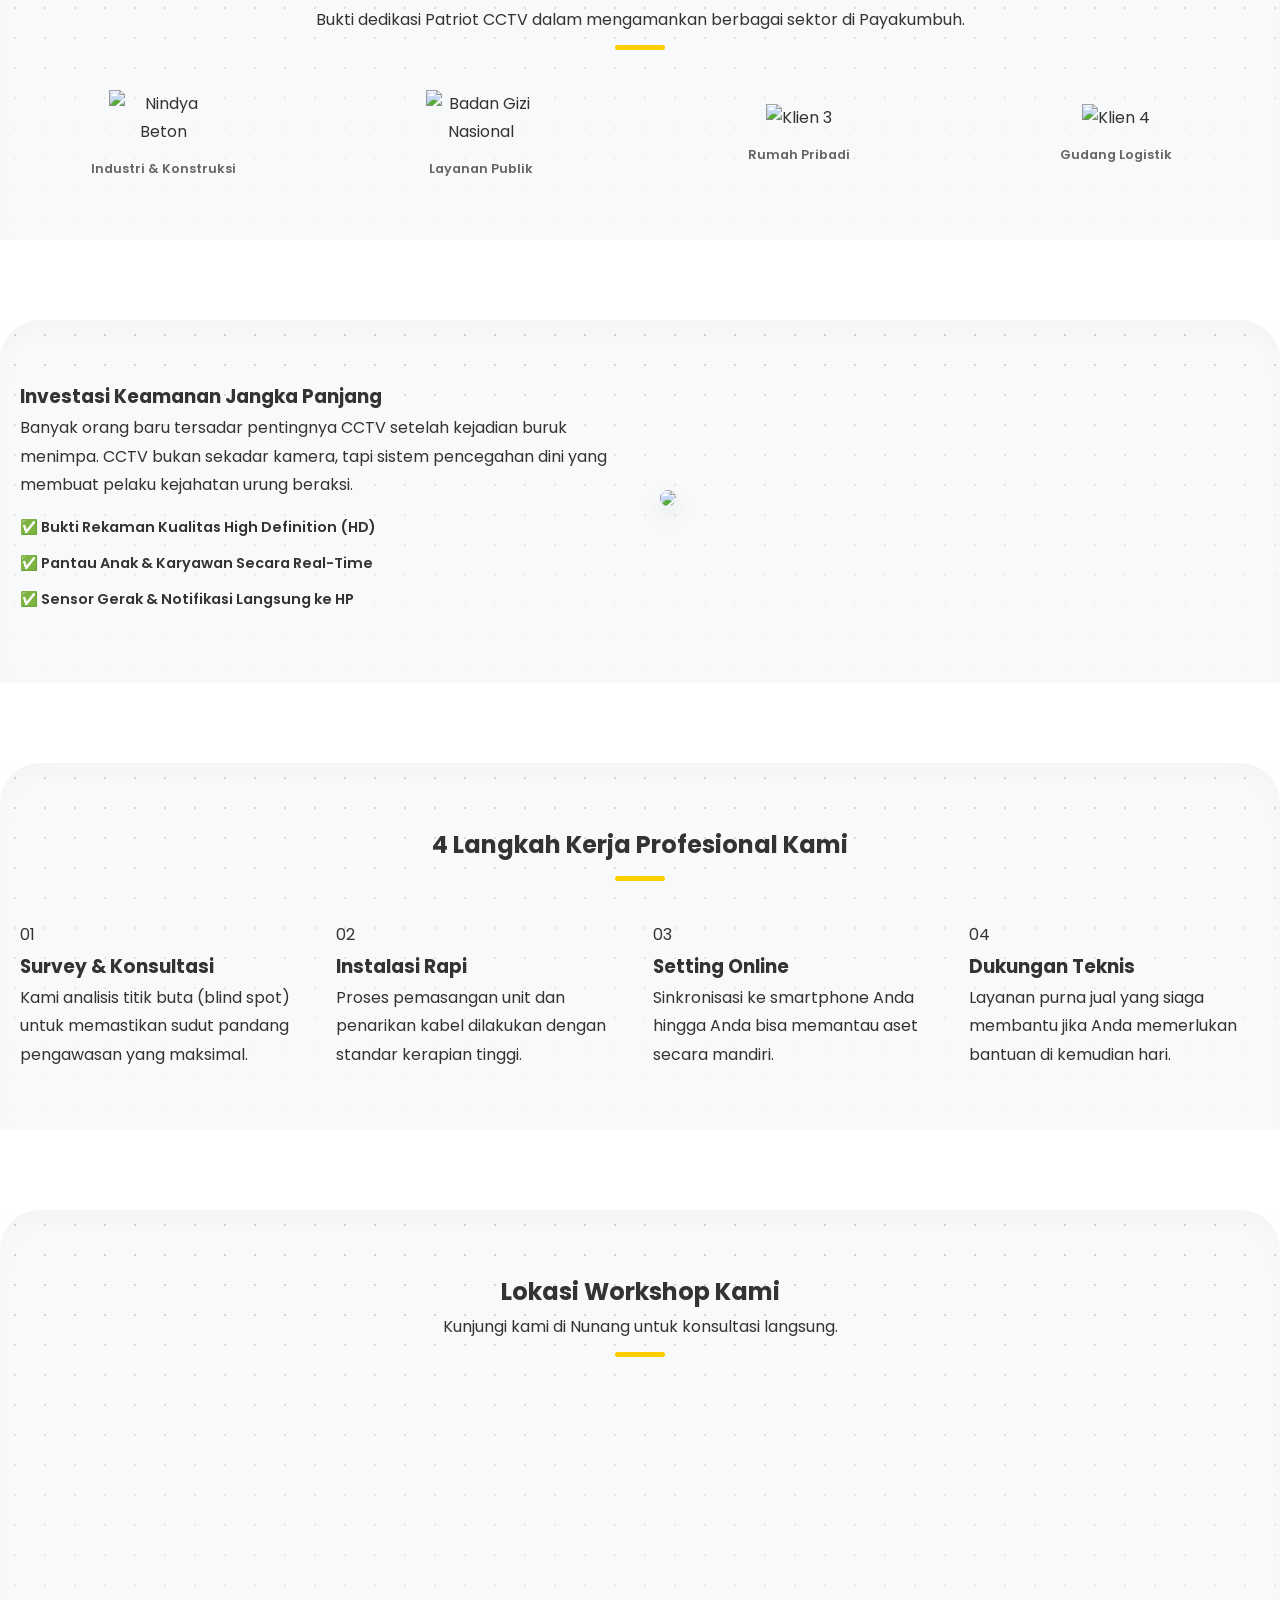
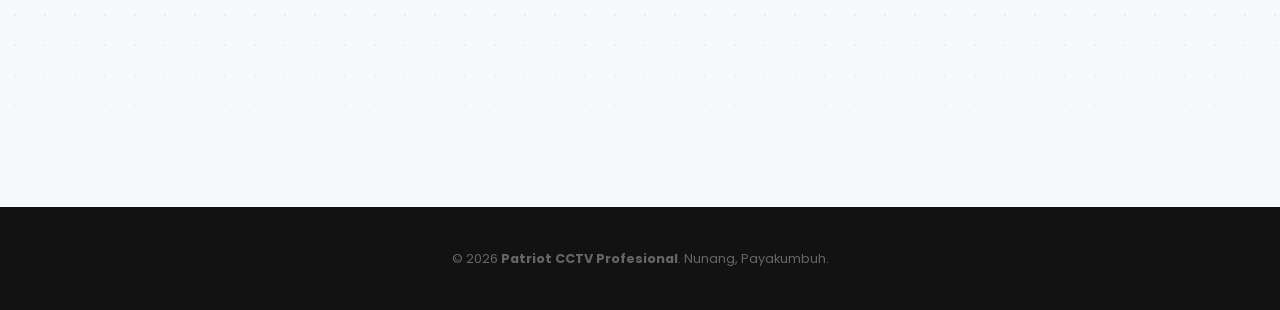
==== commit c2858c61: "Update index.html" ====
--- a/index.html
+++ b/index.html
@@ -65,12 +65,12 @@
         </div>
         <div class="logo-grid reveal">
             <div class="logo-item">
-                <img src="https://images.glints.com/unsafe/glints-dashboard.oss-ap-southeast-1.aliyuncs.com/company-logo/e8fbb1c2800fe7f1fb8b5749c7c9bfa5.png" alt="Nindya Beton">
+                <img src="https://nindyabeton.co.id/wp-content/uploads/2025/06/LOGO_NINDYA-BETON_Light-1.png" alt="Nindya Beton">
                 <span>Industri & Konstruksi</span>
             </div>
             <div class="logo-item">
-                <img src="https://via.placeholder.com/150x80?text=KANTOR" alt="Klien 2">
-                <span>Kantor & Instansi</span>
+                <img src="https://www.bgn.go.id/BGN_LOGO.png" alt="Badan Gizi Nasional">
+                <span>Layanan Publik</span>
             </div>
             <div class="logo-item">
                 <img src="https://via.placeholder.com/150x80?text=RUMAH" alt="Klien 3">
--- a/style.css
+++ b/style.css
@@ -93,8 +93,8 @@
 .logo-item img {
     max-width: 110px;
     height: auto;
-    filter: grayscale(100%);
-    opacity: 0.6;
+    filter: none;
+    opacity: 1;
     transition: 0.3s;
     margin-bottom: 10px;
 }
@@ -149,3 +149,31 @@
     box-shadow: 0 15px 35px rgba(0,0,0,0.1) !important;
     z-index: 1; /* Biar di atas corak */
 }
+/* Styling Bagian Logo Klien biar Rapi */
+.client-logos {
+    display: flex;
+    justify-content: center; /* Rata tengah */
+    align-items: center; /* Rata tengah vertikal */
+    flex-wrap: wrap; /* Kalau gak muat, turun ke bawah */
+    gap: 40px; /* Jarak antar logo */
+    padding: 20px 0;
+}
+/* PAKSA WARNA ASLI DARI AWAL (TANPA EFEK) */
+.client-logos img, 
+.client-item img {
+    filter: none !important;
+    -webkit-filter: grayscale(0) !important;
+    opacity: 1 !important;
+    height: 50px; /* Ukuran di laptop */
+    width: auto;
+    transform: none !important; /* Biar gak gerak-gerak lagi */
+    transition: none !important; /* Hapus transisi biar gak delay warnanya */
+}
+
+/* Penyesuaian HP */
+@media (max-width: 768px) {
+    .client-logos img {
+        height: 35px !important; /* Ukuran di HP */
+    }
+}
+
